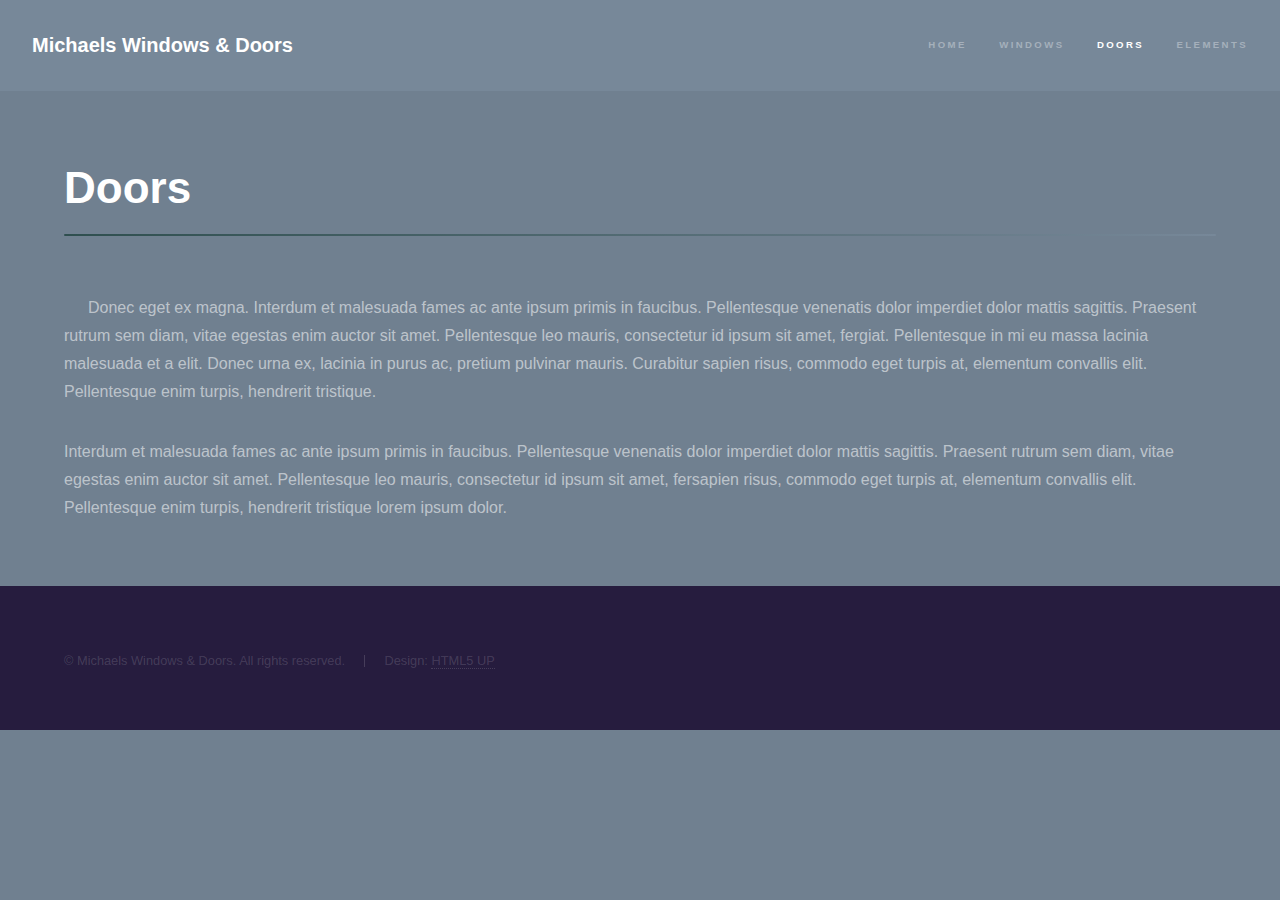
==== doors.html @ ad6f614f "Add files via upload" ====
<!DOCTYPE HTML>
<!--
	Hyperspace by HTML5 UP
	html5up.net | @ajlkn
	Free for personal and commercial use under the CCA 3.0 license (html5up.net/license)
-->
<html>
	<head>
		<title>Michaels Windows &amp; Doors - Doors</title>
		<meta charset="utf-8" />
		<meta name="viewport" content="width=device-width, initial-scale=1, user-scalable=no" />
		<link rel="stylesheet" href="assets/css/main.css" />
		<noscript><link rel="stylesheet" href="assets/css/noscript.css" /></noscript>
	</head>
	<body class="is-preload">

		<!-- Header -->
			<header id="header">
				<a href="index.html" class="title">Michaels Windows &amp; Doors</a>
				<nav>
					<ul>
						<li><a href="index.html">Home</a></li>
						<li><a href="windows.html">Windows</a></li>
						<li><a href="doors.html" class="active">Doors</a></li>
						<li><a href="elements.html">Elements</a></li>
					</ul>
				</nav>
			</header>

		<!-- Wrapper -->
			<div id="wrapper">

				<!-- Main -->
					<section id="main" class="wrapper">
						<div class="inner">
							<h1 class="major">Doors</h1>
							<span class="image left"><img src="images/Door.jpg" alt="" /></span>
							<p>Donec eget ex magna. Interdum et malesuada fames ac ante ipsum primis in faucibus. Pellentesque venenatis dolor imperdiet dolor mattis sagittis. Praesent rutrum sem diam, vitae egestas enim auctor sit amet. Pellentesque leo mauris, consectetur id ipsum sit amet, fergiat. Pellentesque in mi eu massa lacinia malesuada et a elit. Donec urna ex, lacinia in purus ac, pretium pulvinar mauris. Curabitur sapien risus, commodo eget turpis at, elementum convallis elit. Pellentesque enim turpis, hendrerit tristique.</p>
							<p>Interdum et malesuada fames ac ante ipsum primis in faucibus. Pellentesque venenatis dolor imperdiet dolor mattis sagittis. Praesent rutrum sem diam, vitae egestas enim auctor sit amet. Pellentesque leo mauris, consectetur id ipsum sit amet, fersapien risus, commodo eget turpis at, elementum convallis elit. Pellentesque enim turpis, hendrerit tristique lorem ipsum dolor.</p>
						</div>
					</section>

			</div>

		<!-- Footer -->
			<footer id="footer" class="wrapper alt">
				<div class="inner">
					<ul class="menu">
						<li>&copy; Michaels Windows &amp; Doors. All rights reserved.</li><li>Design: <a href="http://html5up.net">HTML5 UP</a></li>
					</ul>
				</div>
			</footer>

		<!-- Scripts -->
			<script src="assets/js/jquery.min.js"></script>
			<script src="assets/js/jquery.scrollex.min.js"></script>
			<script src="assets/js/jquery.scrolly.min.js"></script>
			<script src="assets/js/browser.min.js"></script>
			<script src="assets/js/breakpoints.min.js"></script>
			<script src="assets/js/util.js"></script>
			<script src="assets/js/main.js"></script>

	</body>
</html>
---- assets/css/main.css ----
@import url(fontawesome-all.min.css);

/*
	Hyperspace by HTML5 UP
	html5up.net | @ajlkn
	Free for personal and commercial use under the CCA 3.0 license (html5up.net/license)
*/

html, body, div, span, applet, object,
iframe, h1, h2, h3, h4, h5, h6, p, blockquote,
pre, a, abbr, acronym, address, big, cite,
code, del, dfn, em, img, ins, kbd, q, s, samp,
small, strike, strong, sub, sup, tt, var, b,
u, i, center, dl, dt, dd, ol, ul, li, fieldset,
form, label, legend, table, caption, tbody,
tfoot, thead, tr, th, td, article, aside,
canvas, details, embed, figure, figcaption,
footer, header, hgroup, menu, nav, output, ruby,
section, summary, time, mark, audio, video {
	margin: 0;
	padding: 0;
	border: 0;
	font-size: 100%;
	font: inherit;
	vertical-align: baseline;}

article, aside, details, figcaption, figure,
footer, header, hgroup, menu, nav, section {
	display: block;}

body {
	line-height: 1;
}

ol, ul {
	list-style: none;
}

blockquote, q {
	quotes: none;
}

	blockquote:before, blockquote:after, q:before, q:after {
		content: '';
		content: none;
	}

table {
	border-collapse: collapse;
	border-spacing: 0;
}

body {
	-webkit-text-size-adjust: none;
}

mark {
	background-color: transparent;
	color: inherit;
}

input::-moz-focus-inner {
	border: 0;
	padding: 0;
}

input, select, textarea {
	-moz-appearance: none;
	-webkit-appearance: none;
	-ms-appearance: none;
	appearance: none;
}

/* Basic */

	@-ms-viewport {
		width: device-width;
	}

	body {
		-ms-overflow-style: scrollbar;
	}

	@media screen and (max-width: 480px) {

		html, body {
			min-width: 320px;
		}

	}

	html {
		box-sizing: border-box;
	}

	*, *:before, *:after {
		box-sizing: inherit;
	}

	body {
		/*background: #312450;*/
		background: slategray;
	}

		body.is-preload *, body.is-preload *:before, body.is-preload *:after {
			-moz-animation: none !important;
			-webkit-animation: none !important;
			-ms-animation: none !important;
			animation: none !important;
			-moz-transition: none !important;
			-webkit-transition: none !important;
			-ms-transition: none !important;
			transition: none !important;
		}

/* Type */

	body, input, select, textarea {
		color: rgba(255, 255, 255, 0.55);
		font-family: Arial, Helvetica, sans-serif;
		font-size: 16.5pt;
		font-weight: normal;
		line-height: 1.75;
	}

		@media screen and (max-width: 1680px) {

			body, input, select, textarea {
				font-size: 13pt;
			}

		}

		@media screen and (max-width: 1280px) {

			body, input, select, textarea {
				font-size: 12pt;
			}

		}

		@media screen and (max-width: 360px) {

			body, input, select, textarea {
				font-size: 11pt;
			}

		}

	a {
		-moz-transition: color 0.2s ease, border-bottom-color 0.2s ease;
		-webkit-transition: color 0.2s ease, border-bottom-color 0.2s ease;
		-ms-transition: color 0.2s ease, border-bottom-color 0.2s ease;
		transition: color 0.2s ease, border-bottom-color 0.2s ease;
		border-bottom: dotted 1px rgba(255, 255, 255, 0.35);
		color: inherit;
		text-decoration: none;
	}

		a:hover {
			border-bottom-color: transparent;
			color: #ffffff;
		}

	strong, b {
		color: #ffffff;
		font-weight: bold;
	}

	em, i {
		font-style: italic;
	}

	p {
		margin: 0 0 2em 0;
	}

	h1, h2, h3, h4, h5, h6 {
		color: #ffffff;
		font-weight: bold;
		line-height: 1.5;
		margin: 0 0 0.5em 0;
	}

		h1 a, h2 a, h3 a, h4 a, h5 a, h6 a {
			color: inherit;
			text-decoration: none;
		}

	h1 {
		font-size: 2.75em;
	}

		h1.major {
			margin: 0 0 1.3em 0;
			position: relative;
			padding-bottom: 0.35em;
		}

			h1.major:after {
				background-image: -moz-linear-gradient(to right, darkslategray, lightslategrey);
				background-image: -webkit-linear-gradient(to right, darkslategray, lightslategrey);
				background-image: -ms-linear-gradient(to right, darkslategray, lightslategrey);
				background-image: linear-gradient(to right, darkslategray, lightslategrey);
				-moz-transition: max-width 0.2s ease;
				-webkit-transition: max-width 0.2s ease;
				-ms-transition: max-width 0.2s ease;
				transition: max-width 0.2s ease;
				border-radius: 0.2em;
				bottom: 0;
				content: '';
				height: 0.05em;
				position: absolute;
				right: 0;
				width: 100%;
			}

	h2 {
		font-size: 1.75em;
	}

	h3 {
		font-size: 1.1em;
	}

	h4 {
		font-size: 1em;
	}

	h5 {
		font-size: 0.8em;
	}

	h6 {
		font-size: 0.6em;
	}

	@media screen and (max-width: 736px) {

		h1 {
			font-size: 2em;
		}

		h2 {
			font-size: 1.25em;
		}

		h3 {
			font-size: 1em;
		}

		h4 {
			font-size: 0.8em;
		}

		h5 {
			font-size: 0.6em;
		}

		h6 {
			font-size: 0.6em;
		}

	}

	sub {
		font-size: 0.8em;
		position: relative;
		top: 0.5em;
	}

	sup {
		font-size: 0.8em;
		position: relative;
		top: -0.5em;
	}

	blockquote {
		border-left: solid 4px rgba(255, 255, 255, 0.15);
		font-style: italic;
		margin: 0 0 2em 0;
		padding: 0.5em 0 0.5em 2em;
	}

	code {
		background: rgba(255, 255, 255, 0.05);
		border-radius: 0.25em;
		border: solid 1px rgba(255, 255, 255, 0.15);
		font-family: "Courier New", monospace;
		font-size: 0.9em;
		margin: 0 0.25em;
		padding: 0.25em 0.65em;
	}

	pre {
		-webkit-overflow-scrolling: touch;
		font-family: "Courier New", monospace;
		font-size: 0.9em;
		margin: 0 0 2em 0;
	}

		pre code {
			display: block;
			line-height: 1.75em;
			padding: 1em 1.5em;
			overflow-x: auto;
		}

	hr {
		border: 0;
		border-bottom: solid 1px rgba(255, 255, 255, 0.15);
		margin: 2em 0;
	}

		hr.major {
			margin: 3em 0;
		}

	.align-left {
		text-align: left;
	}

	.align-center {
		text-align: center;
	}

	.align-right {
		text-align: right;
	}

/* Row */

	.row {
		display: flex;
		flex-wrap: wrap;
		box-sizing: border-box;
		align-items: stretch;
	}

		.row > * {
			box-sizing: border-box;
		}

		.row.gtr-uniform > * > :last-child {
			margin-bottom: 0;
		}

		.row.aln-left {
			justify-content: flex-start;
		}

		.row.aln-center {
			justify-content: center;
		}

		.row.aln-right {
			justify-content: flex-end;
		}

		.row.aln-top {
			align-items: flex-start;
		}

		.row.aln-middle {
			align-items: center;
		}

		.row.aln-bottom {
			align-items: flex-end;
		}

		.row > .imp {
			order: -1;
		}

		.row > .col-1 {
			width: 8.33333%;
		}

		.row > .off-1 {
			margin-left: 8.33333%;
		}

		.row > .col-2 {
			width: 16.66667%;
		}

		.row > .off-2 {
			margin-left: 16.66667%;
		}

		.row > .col-3 {
			width: 25%;
		}

		.row > .off-3 {
			margin-left: 25%;
		}

		.row > .col-4 {
			width: 33.33333%;
		}

		.row > .off-4 {
			margin-left: 33.33333%;
		}

		.row > .col-5 {
			width: 41.66667%;
		}

		.row > .off-5 {
			margin-left: 41.66667%;
		}

		.row > .col-6 {
			width: 50%;
		}

		.row > .off-6 {
			margin-left: 50%;
		}

		.row > .col-7 {
			width: 58.33333%;
		}

		.row > .off-7 {
			margin-left: 58.33333%;
		}

		.row > .col-8 {
			width: 66.66667%;
		}

		.row > .off-8 {
			margin-left: 66.66667%;
		}

		.row > .col-9 {
			width: 75%;
		}

		.row > .off-9 {
			margin-left: 75%;
		}

		.row > .col-10 {
			width: 83.33333%;
		}

		.row > .off-10 {
			margin-left: 83.33333%;
		}

		.row > .col-11 {
			width: 91.66667%;
		}

		.row > .off-11 {
			margin-left: 91.66667%;
		}

		.row > .col-12 {
			width: 100%;
		}

		.row > .off-12 {
			margin-left: 100%;
		}

		.row.gtr-0 {
			margin-top: 0;
			margin-left: 0em;
		}

			.row.gtr-0 > * {
				padding: 0 0 0 0em;
			}

			.row.gtr-0.gtr-uniform {
				margin-top: 0em;
			}

				.row.gtr-0.gtr-uniform > * {
					padding-top: 0em;
				}

		.row.gtr-25 {
			margin-top: 0;
			margin-left: -0.375em;
		}

			.row.gtr-25 > * {
				padding: 0 0 0 0.375em;
			}

			.row.gtr-25.gtr-uniform {
				margin-top: -0.375em;
			}

				.row.gtr-25.gtr-uniform > * {
					padding-top: 0.375em;
				}

		.row.gtr-50 {
			margin-top: 0;
			margin-left: -0.75em;
		}

			.row.gtr-50 > * {
				padding: 0 0 0 0.75em;
			}

			.row.gtr-50.gtr-uniform {
				margin-top: -0.75em;
			}

				.row.gtr-50.gtr-uniform > * {
					padding-top: 0.75em;
				}

		.row {
			margin-top: 0;
			margin-left: -1.5em;
		}

			.row > * {
				padding: 0 0 0 1.5em;
			}

			.row.gtr-uniform {
				margin-top: -1.5em;
			}

				.row.gtr-uniform > * {
					padding-top: 1.5em;
				}

		.row.gtr-150 {
			margin-top: 0;
			margin-left: -2.25em;
		}

			.row.gtr-150 > * {
				padding: 0 0 0 2.25em;
			}

			.row.gtr-150.gtr-uniform {
				margin-top: -2.25em;
			}

				.row.gtr-150.gtr-uniform > * {
					padding-top: 2.25em;
				}

		.row.gtr-200 {
			margin-top: 0;
			margin-left: -3em;
		}

			.row.gtr-200 > * {
				padding: 0 0 0 3em;
			}

			.row.gtr-200.gtr-uniform {
				margin-top: -3em;
			}

				.row.gtr-200.gtr-uniform > * {
					padding-top: 3em;
				}

		@media screen and (max-width: 1680px) {

			.row {
				display: flex;
				flex-wrap: wrap;
				box-sizing: border-box;
				align-items: stretch;
			}

				.row > * {
					box-sizing: border-box;
				}

				.row.gtr-uniform > * > :last-child {
					margin-bottom: 0;
				}

				.row.aln-left {
					justify-content: flex-start;
				}

				.row.aln-center {
					justify-content: center;
				}

				.row.aln-right {
					justify-content: flex-end;
				}

				.row.aln-top {
					align-items: flex-start;
				}

				.row.aln-middle {
					align-items: center;
				}

				.row.aln-bottom {
					align-items: flex-end;
				}

				.row > .imp-xlarge {
					order: -1;
				}

				.row > .col-1-xlarge {
					width: 8.33333%;
				}

				.row > .off-1-xlarge {
					margin-left: 8.33333%;
				}

				.row > .col-2-xlarge {
					width: 16.66667%;
				}

				.row > .off-2-xlarge {
					margin-left: 16.66667%;
				}

				.row > .col-3-xlarge {
					width: 25%;
				}

				.row > .off-3-xlarge {
					margin-left: 25%;
				}

				.row > .col-4-xlarge {
					width: 33.33333%;
				}

				.row > .off-4-xlarge {
					margin-left: 33.33333%;
				}

				.row > .col-5-xlarge {
					width: 41.66667%;
				}

				.row > .off-5-xlarge {
					margin-left: 41.66667%;
				}

				.row > .col-6-xlarge {
					width: 50%;
				}

				.row > .off-6-xlarge {
					margin-left: 50%;
				}

				.row > .col-7-xlarge {
					width: 58.33333%;
				}

				.row > .off-7-xlarge {
					margin-left: 58.33333%;
				}

				.row > .col-8-xlarge {
					width: 66.66667%;
				}

				.row > .off-8-xlarge {
					margin-left: 66.66667%;
				}

				.row > .col-9-xlarge {
					width: 75%;
				}

				.row > .off-9-xlarge {
					margin-left: 75%;
				}

				.row > .col-10-xlarge {
					width: 83.33333%;
				}

				.row > .off-10-xlarge {
					margin-left: 83.33333%;
				}

				.row > .col-11-xlarge {
					width: 91.66667%;
				}

				.row > .off-11-xlarge {
					margin-left: 91.66667%;
				}

				.row > .col-12-xlarge {
					width: 100%;
				}

				.row > .off-12-xlarge {
					margin-left: 100%;
				}

				.row.gtr-0 {
					margin-top: 0;
					margin-left: 0em;
				}

					.row.gtr-0 > * {
						padding: 0 0 0 0em;
					}

					.row.gtr-0.gtr-uniform {
						margin-top: 0em;
					}

						.row.gtr-0.gtr-uniform > * {
							padding-top: 0em;
						}

				.row.gtr-25 {
					margin-top: 0;
					margin-left: -0.375em;
				}

					.row.gtr-25 > * {
						padding: 0 0 0 0.375em;
					}

					.row.gtr-25.gtr-uniform {
						margin-top: -0.375em;
					}

						.row.gtr-25.gtr-uniform > * {
							padding-top: 0.375em;
						}

				.row.gtr-50 {
					margin-top: 0;
					margin-left: -0.75em;
				}

					.row.gtr-50 > * {
						padding: 0 0 0 0.75em;
					}

					.row.gtr-50.gtr-uniform {
						margin-top: -0.75em;
					}

						.row.gtr-50.gtr-uniform > * {
							padding-top: 0.75em;
						}

				.row {
					margin-top: 0;
					margin-left: -1.5em;
				}

					.row > * {
						padding: 0 0 0 1.5em;
					}

					.row.gtr-uniform {
						margin-top: -1.5em;
					}

						.row.gtr-uniform > * {
							padding-top: 1.5em;
						}

				.row.gtr-150 {
					margin-top: 0;
					margin-left: -2.25em;
				}

					.row.gtr-150 > * {
						padding: 0 0 0 2.25em;
					}

					.row.gtr-150.gtr-uniform {
						margin-top: -2.25em;
					}

						.row.gtr-150.gtr-uniform > * {
							padding-top: 2.25em;
						}

				.row.gtr-200 {
					margin-top: 0;
					margin-left: -3em;
				}

					.row.gtr-200 > * {
						padding: 0 0 0 3em;
					}

					.row.gtr-200.gtr-uniform {
						margin-top: -3em;
					}

						.row.gtr-200.gtr-uniform > * {
							padding-top: 3em;
						}

		}

		@media screen and (max-width: 1280px) {

			.row {
				display: flex;
				flex-wrap: wrap;
				box-sizing: border-box;
				align-items: stretch;
			}

				.row > * {
					box-sizing: border-box;
				}

				.row.gtr-uniform > * > :last-child {
					margin-bottom: 0;
				}

				.row.aln-left {
					justify-content: flex-start;
				}

				.row.aln-center {
					justify-content: center;
				}

				.row.aln-right {
					justify-content: flex-end;
				}

				.row.aln-top {
					align-items: flex-start;
				}

				.row.aln-middle {
					align-items: center;
				}

				.row.aln-bottom {
					align-items: flex-end;
				}

				.row > .imp-large {
					order: -1;
				}

				.row > .col-1-large {
					width: 8.33333%;
				}

				.row > .off-1-large {
					margin-left: 8.33333%;
				}

				.row > .col-2-large {
					width: 16.66667%;
				}

				.row > .off-2-large {
					margin-left: 16.66667%;
				}

				.row > .col-3-large {
					width: 25%;
				}

				.row > .off-3-large {
					margin-left: 25%;
				}

				.row > .col-4-large {
					width: 33.33333%;
				}

				.row > .off-4-large {
					margin-left: 33.33333%;
				}

				.row > .col-5-large {
					width: 41.66667%;
				}

				.row > .off-5-large {
					margin-left: 41.66667%;
				}

				.row > .col-6-large {
					width: 50%;
				}

				.row > .off-6-large {
					margin-left: 50%;
				}

				.row > .col-7-large {
					width: 58.33333%;
				}

				.row > .off-7-large {
					margin-left: 58.33333%;
				}

				.row > .col-8-large {
					width: 66.66667%;
				}

				.row > .off-8-large {
					margin-left: 66.66667%;
				}

				.row > .col-9-large {
					width: 75%;
				}

				.row > .off-9-large {
					margin-left: 75%;
				}

				.row > .col-10-large {
					width: 83.33333%;
				}

				.row > .off-10-large {
					margin-left: 83.33333%;
				}

				.row > .col-11-large {
					width: 91.66667%;
				}

				.row > .off-11-large {
					margin-left: 91.66667%;
				}

				.row > .col-12-large {
					width: 100%;
				}

				.row > .off-12-large {
					margin-left: 100%;
				}

				.row.gtr-0 {
					margin-top: 0;
					margin-left: 0em;
				}

					.row.gtr-0 > * {
						padding: 0 0 0 0em;
					}

					.row.gtr-0.gtr-uniform {
						margin-top: 0em;
					}

						.row.gtr-0.gtr-uniform > * {
							padding-top: 0em;
						}

				.row.gtr-25 {
					margin-top: 0;
					margin-left: -0.375em;
				}

					.row.gtr-25 > * {
						padding: 0 0 0 0.375em;
					}

					.row.gtr-25.gtr-uniform {
						margin-top: -0.375em;
					}

						.row.gtr-25.gtr-uniform > * {
							padding-top: 0.375em;
						}

				.row.gtr-50 {
					margin-top: 0;
					margin-left: -0.75em;
				}

					.row.gtr-50 > * {
						padding: 0 0 0 0.75em;
					}

					.row.gtr-50.gtr-uniform {
						margin-top: -0.75em;
					}

						.row.gtr-50.gtr-uniform > * {
							padding-top: 0.75em;
						}

				.row {
					margin-top: 0;
					margin-left: -1.5em;
				}

					.row > * {
						padding: 0 0 0 1.5em;
					}

					.row.gtr-uniform {
						margin-top: -1.5em;
					}

						.row.gtr-uniform > * {
							padding-top: 1.5em;
						}

				.row.gtr-150 {
					margin-top: 0;
					margin-left: -2.25em;
				}

					.row.gtr-150 > * {
						padding: 0 0 0 2.25em;
					}

					.row.gtr-150.gtr-uniform {
						margin-top: -2.25em;
					}

						.row.gtr-150.gtr-uniform > * {
							padding-top: 2.25em;
						}

				.row.gtr-200 {
					margin-top: 0;
					margin-left: -3em;
				}

					.row.gtr-200 > * {
						padding: 0 0 0 3em;
					}

					.row.gtr-200.gtr-uniform {
						margin-top: -3em;
					}

						.row.gtr-200.gtr-uniform > * {
							padding-top: 3em;
						}

		}

		@media screen and (max-width: 980px) {

			.row {
				display: flex;
				flex-wrap: wrap;
				box-sizing: border-box;
				align-items: stretch;
			}

				.row > * {
					box-sizing: border-box;
				}

				.row.gtr-uniform > * > :last-child {
					margin-bottom: 0;
				}

				.row.aln-left {
					justify-content: flex-start;
				}

				.row.aln-center {
					justify-content: center;
				}

				.row.aln-right {
					justify-content: flex-end;
				}

				.row.aln-top {
					align-items: flex-start;
				}

				.row.aln-middle {
					align-items: center;
				}

				.row.aln-bottom {
					align-items: flex-end;
				}

				.row > .imp-medium {
					order: -1;
				}

				.row > .col-1-medium {
					width: 8.33333%;
				}

				.row > .off-1-medium {
					margin-left: 8.33333%;
				}

				.row > .col-2-medium {
					width: 16.66667%;
				}

				.row > .off-2-medium {
					margin-left: 16.66667%;
				}

				.row > .col-3-medium {
					width: 25%;
				}

				.row > .off-3-medium {
					margin-left: 25%;
				}

				.row > .col-4-medium {
					width: 33.33333%;
				}

				.row > .off-4-medium {
					margin-left: 33.33333%;
				}

				.row > .col-5-medium {
					width: 41.66667%;
				}

				.row > .off-5-medium {
					margin-left: 41.66667%;
				}

				.row > .col-6-medium {
					width: 50%;
				}

				.row > .off-6-medium {
					margin-left: 50%;
				}

				.row > .col-7-medium {
					width: 58.33333%;
				}

				.row > .off-7-medium {
					margin-left: 58.33333%;
				}

				.row > .col-8-medium {
					width: 66.66667%;
				}

				.row > .off-8-medium {
					margin-left: 66.66667%;
				}

				.row > .col-9-medium {
					width: 75%;
				}

				.row > .off-9-medium {
					margin-left: 75%;
				}

				.row > .col-10-medium {
					width: 83.33333%;
				}

				.row > .off-10-medium {
					margin-left: 83.33333%;
				}

				.row > .col-11-medium {
					width: 91.66667%;
				}

				.row > .off-11-medium {
					margin-left: 91.66667%;
				}

				.row > .col-12-medium {
					width: 100%;
				}

				.row > .off-12-medium {
					margin-left: 100%;
				}

				.row.gtr-0 {
					margin-top: 0;
					margin-left: 0em;
				}

					.row.gtr-0 > * {
						padding: 0 0 0 0em;
					}

					.row.gtr-0.gtr-uniform {
						margin-top: 0em;
					}

						.row.gtr-0.gtr-uniform > * {
							padding-top: 0em;
						}

				.row.gtr-25 {
					margin-top: 0;
					margin-left: -0.375em;
				}

					.row.gtr-25 > * {
						padding: 0 0 0 0.375em;
					}

					.row.gtr-25.gtr-uniform {
						margin-top: -0.375em;
					}

						.row.gtr-25.gtr-uniform > * {
							padding-top: 0.375em;
						}

				.row.gtr-50 {
					margin-top: 0;
					margin-left: -0.75em;
				}

					.row.gtr-50 > * {
						padding: 0 0 0 0.75em;
					}

					.row.gtr-50.gtr-uniform {
						margin-top: -0.75em;
					}

						.row.gtr-50.gtr-uniform > * {
							padding-top: 0.75em;
						}

				.row {
					margin-top: 0;
					margin-left: -1.5em;
				}

					.row > * {
						padding: 0 0 0 1.5em;
					}

					.row.gtr-uniform {
						margin-top: -1.5em;
					}

						.row.gtr-uniform > * {
							padding-top: 1.5em;
						}

				.row.gtr-150 {
					margin-top: 0;
					margin-left: -2.25em;
				}

					.row.gtr-150 > * {
						padding: 0 0 0 2.25em;
					}

					.row.gtr-150.gtr-uniform {
						margin-top: -2.25em;
					}

						.row.gtr-150.gtr-uniform > * {
							padding-top: 2.25em;
						}

				.row.gtr-200 {
					margin-top: 0;
					margin-left: -3em;
				}

					.row.gtr-200 > * {
						padding: 0 0 0 3em;
					}

					.row.gtr-200.gtr-uniform {
						margin-top: -3em;
					}

						.row.gtr-200.gtr-uniform > * {
							padding-top: 3em;
						}

		}

		@media screen and (max-width: 736px) {

			.row {
				display: flex;
				flex-wrap: wrap;
				box-sizing: border-box;
				align-items: stretch;
			}

				.row > * {
					box-sizing: border-box;
				}

				.row.gtr-uniform > * > :last-child {
					margin-bottom: 0;
				}

				.row.aln-left {
					justify-content: flex-start;
				}

				.row.aln-center {
					justify-content: center;
				}

				.row.aln-right {
					justify-content: flex-end;
				}

				.row.aln-top {
					align-items: flex-start;
				}

				.row.aln-middle {
					align-items: center;
				}

				.row.aln-bottom {
					align-items: flex-end;
				}

				.row > .imp-small {
					order: -1;
				}

				.row > .col-1-small {
					width: 8.33333%;
				}

				.row > .off-1-small {
					margin-left: 8.33333%;
				}

				.row > .col-2-small {
					width: 16.66667%;
				}

				.row > .off-2-small {
					margin-left: 16.66667%;
				}

				.row > .col-3-small {
					width: 25%;
				}

				.row > .off-3-small {
					margin-left: 25%;
				}

				.row > .col-4-small {
					width: 33.33333%;
				}

				.row > .off-4-small {
					margin-left: 33.33333%;
				}

				.row > .col-5-small {
					width: 41.66667%;
				}

				.row > .off-5-small {
					margin-left: 41.66667%;
				}

				.row > .col-6-small {
					width: 50%;
				}

				.row > .off-6-small {
					margin-left: 50%;
				}

				.row > .col-7-small {
					width: 58.33333%;
				}

				.row > .off-7-small {
					margin-left: 58.33333%;
				}

				.row > .col-8-small {
					width: 66.66667%;
				}

				.row > .off-8-small {
					margin-left: 66.66667%;
				}

				.row > .col-9-small {
					width: 75%;
				}

				.row > .off-9-small {
					margin-left: 75%;
				}

				.row > .col-10-small {
					width: 83.33333%;
				}

				.row > .off-10-small {
					margin-left: 83.33333%;
				}

				.row > .col-11-small {
					width: 91.66667%;
				}

				.row > .off-11-small {
					margin-left: 91.66667%;
				}

				.row > .col-12-small {
					width: 100%;
				}

				.row > .off-12-small {
					margin-left: 100%;
				}

				.row.gtr-0 {
					margin-top: 0;
					margin-left: 0em;
				}

					.row.gtr-0 > * {
						padding: 0 0 0 0em;
					}

					.row.gtr-0.gtr-uniform {
						margin-top: 0em;
					}

						.row.gtr-0.gtr-uniform > * {
							padding-top: 0em;
						}

				.row.gtr-25 {
					margin-top: 0;
					margin-left: -0.375em;
				}

					.row.gtr-25 > * {
						padding: 0 0 0 0.375em;
					}

					.row.gtr-25.gtr-uniform {
						margin-top: -0.375em;
					}

						.row.gtr-25.gtr-uniform > * {
							padding-top: 0.375em;
						}

				.row.gtr-50 {
					margin-top: 0;
					margin-left: -0.75em;
				}

					.row.gtr-50 > * {
						padding: 0 0 0 0.75em;
					}

					.row.gtr-50.gtr-uniform {
						margin-top: -0.75em;
					}

						.row.gtr-50.gtr-uniform > * {
							padding-top: 0.75em;
						}

				.row {
					margin-top: 0;
					margin-left: -1.5em;
				}

					.row > * {
						padding: 0 0 0 1.5em;
					}

					.row.gtr-uniform {
						margin-top: -1.5em;
					}

						.row.gtr-uniform > * {
							padding-top: 1.5em;
						}

				.row.gtr-150 {
					margin-top: 0;
					margin-left: -2.25em;
				}

					.row.gtr-150 > * {
						padding: 0 0 0 2.25em;
					}

					.row.gtr-150.gtr-uniform {
						margin-top: -2.25em;
					}

						.row.gtr-150.gtr-uniform > * {
							padding-top: 2.25em;
						}

				.row.gtr-200 {
					margin-top: 0;
					margin-left: -3em;
				}

					.row.gtr-200 > * {
						padding: 0 0 0 3em;
					}

					.row.gtr-200.gtr-uniform {
						margin-top: -3em;
					}

						.row.gtr-200.gtr-uniform > * {
							padding-top: 3em;
						}

		}

		@media screen and (max-width: 480px) {

			.row {
				display: flex;
				flex-wrap: wrap;
				box-sizing: border-box;
				align-items: stretch;
			}

				.row > * {
					box-sizing: border-box;
				}

				.row.gtr-uniform > * > :last-child {
					margin-bottom: 0;
				}

				.row.aln-left {
					justify-content: flex-start;
				}

				.row.aln-center {
					justify-content: center;
				}

				.row.aln-right {
					justify-content: flex-end;
				}

				.row.aln-top {
					align-items: flex-start;
				}

				.row.aln-middle {
					align-items: center;
				}

				.row.aln-bottom {
					align-items: flex-end;
				}

				.row > .imp-xsmall {
					order: -1;
				}

				.row > .col-1-xsmall {
					width: 8.33333%;
				}

				.row > .off-1-xsmall {
					margin-left: 8.33333%;
				}

				.row > .col-2-xsmall {
					width: 16.66667%;
				}

				.row > .off-2-xsmall {
					margin-left: 16.66667%;
				}

				.row > .col-3-xsmall {
					width: 25%;
				}

				.row > .off-3-xsmall {
					margin-left: 25%;
				}

				.row > .col-4-xsmall {
					width: 33.33333%;
				}

				.row > .off-4-xsmall {
					margin-left: 33.33333%;
				}

				.row > .col-5-xsmall {
					width: 41.66667%;
				}

				.row > .off-5-xsmall {
					margin-left: 41.66667%;
				}

				.row > .col-6-xsmall {
					width: 50%;
				}

				.row > .off-6-xsmall {
					margin-left: 50%;
				}

				.row > .col-7-xsmall {
					width: 58.33333%;
				}

				.row > .off-7-xsmall {
					margin-left: 58.33333%;
				}

				.row > .col-8-xsmall {
					width: 66.66667%;
				}

				.row > .off-8-xsmall {
					margin-left: 66.66667%;
				}

				.row > .col-9-xsmall {
					width: 75%;
				}

				.row > .off-9-xsmall {
					margin-left: 75%;
				}

				.row > .col-10-xsmall {
					width: 83.33333%;
				}

				.row > .off-10-xsmall {
					margin-left: 83.33333%;
				}

				.row > .col-11-xsmall {
					width: 91.66667%;
				}

				.row > .off-11-xsmall {
					margin-left: 91.66667%;
				}

				.row > .col-12-xsmall {
					width: 100%;
				}

				.row > .off-12-xsmall {
					margin-left: 100%;
				}

				.row.gtr-0 {
					margin-top: 0;
					margin-left: 0em;
				}

					.row.gtr-0 > * {
						padding: 0 0 0 0em;
					}

					.row.gtr-0.gtr-uniform {
						margin-top: 0em;
					}

						.row.gtr-0.gtr-uniform > * {
							padding-top: 0em;
						}

				.row.gtr-25 {
					margin-top: 0;
					margin-left: -0.375em;
				}

					.row.gtr-25 > * {
						padding: 0 0 0 0.375em;
					}

					.row.gtr-25.gtr-uniform {
						margin-top: -0.375em;
					}

						.row.gtr-25.gtr-uniform > * {
							padding-top: 0.375em;
						}

				.row.gtr-50 {
					margin-top: 0;
					margin-left: -0.75em;
				}

					.row.gtr-50 > * {
						padding: 0 0 0 0.75em;
					}

					.row.gtr-50.gtr-uniform {
						margin-top: -0.75em;
					}

						.row.gtr-50.gtr-uniform > * {
							padding-top: 0.75em;
						}

				.row {
					margin-top: 0;
					margin-left: -1.5em;
				}

					.row > * {
						padding: 0 0 0 1.5em;
					}

					.row.gtr-uniform {
						margin-top: -1.5em;
					}

						.row.gtr-uniform > * {
							padding-top: 1.5em;
						}

				.row.gtr-150 {
					margin-top: 0;
					margin-left: -2.25em;
				}

					.row.gtr-150 > * {
						padding: 0 0 0 2.25em;
					}

					.row.gtr-150.gtr-uniform {
						margin-top: -2.25em;
					}

						.row.gtr-150.gtr-uniform > * {
							padding-top: 2.25em;
						}

				.row.gtr-200 {
					margin-top: 0;
					margin-left: -3em;
				}

					.row.gtr-200 > * {
						padding: 0 0 0 3em;
					}

					.row.gtr-200.gtr-uniform {
						margin-top: -3em;
					}

						.row.gtr-200.gtr-uniform > * {
							padding-top: 3em;
						}

		}

/* Box */

	.box {
		border-radius: 0.25em;
		border: solid 1px rgba(255, 255, 255, 0.15);
		margin-bottom: 2em;
		padding: 1.5em;
	}

		.box > :last-child,
		.box > :last-child > :last-child,
		.box > :last-child > :last-child > :last-child {
			margin-bottom: 0;
		}

		.box.alt {
			border: 0;
			border-radius: 0;
			padding: 0;
		}

/* Button */

	input[type="submit"],
	input[type="reset"],
	input[type="button"],
	button,
	.button {
		-moz-appearance: none;
		-webkit-appearance: none;
		-ms-appearance: none;
		appearance: none;
		-moz-transition: border-color 0.2s ease;
		-webkit-transition: border-color 0.2s ease;
		-ms-transition: border-color 0.2s ease;
		transition: border-color 0.2s ease;
		background-color: transparent;
		border: solid 1px !important;
		border-color: rgba(255, 255, 255, 0.15) !important;
		border-radius: 3em;
		color: #ffffff !important;
		cursor: pointer;
		display: inline-block;
		font-size: 0.6em;
		font-weight: bold;
		height: calc(4.75em + 2px);
		letter-spacing: 0.25em;
		line-height: 4.75em;
		outline: 0;
		padding: 0 3.75em;
		position: relative;
		text-align: center;
		text-decoration: none;
		text-transform: uppercase;
		white-space: nowrap;
	}

		input[type="submit"]:after,
		input[type="reset"]:after,
		input[type="button"]:after,
		button:after,
		.button:after {
			-moz-transform: scale(0.25);
			-webkit-transform: scale(0.25);
			-ms-transform: scale(0.25);
			transform: scale(0.25);
			pointer-events: none;
			-moz-transition: opacity 0.2s ease, -moz-transform 0.2s ease;
			-webkit-transition: opacity 0.2s ease, -webkit-transform 0.2s ease;
			-ms-transition: opacity 0.2s ease, -ms-transform 0.2s ease;
			transition: opacity 0.2s ease, transform 0.2s ease;
			background: #ffffff;
			border-radius: 3em;
			content: '';
			height: 100%;
			left: 0;
			opacity: 0;
			position: absolute;
			top: 0;
			width: 100%;
		}

		input[type="submit"].icon:before,
		input[type="reset"].icon:before,
		input[type="button"].icon:before,
		button.icon:before,
		.button.icon:before {
			margin-right: 0.75em;
		}

		input[type="submit"].fit,
		input[type="reset"].fit,
		input[type="button"].fit,
		button.fit,
		.button.fit {
			width: 100%;
		}

		input[type="submit"].small,
		input[type="reset"].small,
		input[type="button"].small,
		button.small,
		.button.small {
			font-size: 0.4em;
		}

		input[type="submit"].large,
		input[type="reset"].large,
		input[type="button"].large,
		button.large,
		.button.large {
			font-size: 0.8em;
		}

		input[type="submit"].primary,
		input[type="reset"].primary,
		input[type="button"].primary,
		button.primary,
		.button.primary {
			background-color: #ffffff;
			color: #312450 !important;
		}

			input[type="submit"].primary:after,
			input[type="reset"].primary:after,
			input[type="button"].primary:after,
			button.primary:after,
			.button.primary:after {
				display: none;
			}

		input[type="submit"].disabled, input[type="submit"]:disabled,
		input[type="reset"].disabled,
		input[type="reset"]:disabled,
		input[type="button"].disabled,
		input[type="button"]:disabled,
		button.disabled,
		button:disabled,
		.button.disabled,
		.button:disabled {
			cursor: default;
			opacity: 0.5;
			pointer-events: none;
		}

		input[type="submit"]:hover,
		input[type="reset"]:hover,
		input[type="button"]:hover,
		button:hover,
		.button:hover {
			border-color: rgba(255, 255, 255, 0.55) !important;
		}

			input[type="submit"]:hover:after,
			input[type="reset"]:hover:after,
			input[type="button"]:hover:after,
			button:hover:after,
			.button:hover:after {
				opacity: 0.05;
				-moz-transform: scale(1);
				-webkit-transform: scale(1);
				-ms-transform: scale(1);
				transform: scale(1);
			}

			input[type="submit"]:hover:active,
			input[type="reset"]:hover:active,
			input[type="button"]:hover:active,
			button:hover:active,
			.button:hover:active {
				border-color: #ffffff !important;
			}

				input[type="submit"]:hover:active:after,
				input[type="reset"]:hover:active:after,
				input[type="button"]:hover:active:after,
				button:hover:active:after,
				.button:hover:active:after {
					opacity: 0.1;
				}

/* Features */

	.features {
		display: -moz-flex;
		display: -webkit-flex;
		display: -ms-flex;
		display: flex;
		-moz-flex-wrap: wrap;
		-webkit-flex-wrap: wrap;
		-ms-flex-wrap: wrap;
		flex-wrap: wrap;
		border-radius: 0.25em;
		border: solid 1px rgba(255, 255, 255, 0.15);
		background: rgba(255, 255, 255, 0.05);
		margin: 0 0 2em 0;
	}

		.features section {
			padding: 3.5em 3em 1em 7em ;
			width: 50%;
			border-top: solid 1px rgba(255, 255, 255, 0.15);
			position: relative;
		}

			.features section:nth-child(-n + 2) {
				border-top-width: 0;
			}

			.features section:nth-child(2n) {
				border-left: solid 1px rgba(255, 255, 255, 0.15);
			}

			.features section .icon {
				-moz-transition: opacity 0.5s ease, -moz-transform 0.5s ease;
				-webkit-transition: opacity 0.5s ease, -webkit-transform 0.5s ease;
				-ms-transition: opacity 0.5s ease, -ms-transform 0.5s ease;
				transition: opacity 0.5s ease, transform 0.5s ease;
				-moz-transition-delay: 1s;
				-webkit-transition-delay: 1s;
				-ms-transition-delay: 1s;
				transition-delay: 1s;
				-moz-transform: scale(1);
				-webkit-transform: scale(1);
				-ms-transform: scale(1);
				transform: scale(1);
				position: absolute;
				left: 3em;
				top: 3em;
				opacity: 1;
			}

			.features section:nth-child(1) .icon {
				-moz-transition-delay: 0.15s;
				-webkit-transition-delay: 0.15s;
				-ms-transition-delay: 0.15s;
				transition-delay: 0.15s;
			}

			.features section:nth-child(2) .icon {
				-moz-transition-delay: 0.3s;
				-webkit-transition-delay: 0.3s;
				-ms-transition-delay: 0.3s;
				transition-delay: 0.3s;
			}

			.features section:nth-child(3) .icon {
				-moz-transition-delay: 0.45s;
				-webkit-transition-delay: 0.45s;
				-ms-transition-delay: 0.45s;
				transition-delay: 0.45s;
			}

			.features section:nth-child(4) .icon {
				-moz-transition-delay: 0.6s;
				-webkit-transition-delay: 0.6s;
				-ms-transition-delay: 0.6s;
				transition-delay: 0.6s;
			}

			.features section:nth-child(5) .icon {
				-moz-transition-delay: 0.75s;
				-webkit-transition-delay: 0.75s;
				-ms-transition-delay: 0.75s;
				transition-delay: 0.75s;
			}

			.features section:nth-child(6) .icon {
				-moz-transition-delay: 0.9s;
				-webkit-transition-delay: 0.9s;
				-ms-transition-delay: 0.9s;
				transition-delay: 0.9s;
			}

			.features section:nth-child(7) .icon {
				-moz-transition-delay: 1.05s;
				-webkit-transition-delay: 1.05s;
				-ms-transition-delay: 1.05s;
				transition-delay: 1.05s;
			}

			.features section:nth-child(8) .icon {
				-moz-transition-delay: 1.2s;
				-webkit-transition-delay: 1.2s;
				-ms-transition-delay: 1.2s;
				transition-delay: 1.2s;
			}

			.features section:nth-child(9) .icon {
				-moz-transition-delay: 1.35s;
				-webkit-transition-delay: 1.35s;
				-ms-transition-delay: 1.35s;
				transition-delay: 1.35s;
			}

			.features section:nth-child(10) .icon {
				-moz-transition-delay: 1.5s;
				-webkit-transition-delay: 1.5s;
				-ms-transition-delay: 1.5s;
				transition-delay: 1.5s;
			}

			.features section:nth-child(11) .icon {
				-moz-transition-delay: 1.65s;
				-webkit-transition-delay: 1.65s;
				-ms-transition-delay: 1.65s;
				transition-delay: 1.65s;
			}

			.features section:nth-child(12) .icon {
				-moz-transition-delay: 1.8s;
				-webkit-transition-delay: 1.8s;
				-ms-transition-delay: 1.8s;
				transition-delay: 1.8s;
			}

			.features section:nth-child(13) .icon {
				-moz-transition-delay: 1.95s;
				-webkit-transition-delay: 1.95s;
				-ms-transition-delay: 1.95s;
				transition-delay: 1.95s;
			}

			.features section:nth-child(14) .icon {
				-moz-transition-delay: 2.1s;
				-webkit-transition-delay: 2.1s;
				-ms-transition-delay: 2.1s;
				transition-delay: 2.1s;
			}

			.features section:nth-child(15) .icon {
				-moz-transition-delay: 2.25s;
				-webkit-transition-delay: 2.25s;
				-ms-transition-delay: 2.25s;
				transition-delay: 2.25s;
			}

			.features section:nth-child(16) .icon {
				-moz-transition-delay: 2.4s;
				-webkit-transition-delay: 2.4s;
				-ms-transition-delay: 2.4s;
				transition-delay: 2.4s;
			}

			.features section:nth-child(17) .icon {
				-moz-transition-delay: 2.55s;
				-webkit-transition-delay: 2.55s;
				-ms-transition-delay: 2.55s;
				transition-delay: 2.55s;
			}

			.features section:nth-child(18) .icon {
				-moz-transition-delay: 2.7s;
				-webkit-transition-delay: 2.7s;
				-ms-transition-delay: 2.7s;
				transition-delay: 2.7s;
			}

			.features section:nth-child(19) .icon {
				-moz-transition-delay: 2.85s;
				-webkit-transition-delay: 2.85s;
				-ms-transition-delay: 2.85s;
				transition-delay: 2.85s;
			}

			.features section:nth-child(20) .icon {
				-moz-transition-delay: 3s;
				-webkit-transition-delay: 3s;
				-ms-transition-delay: 3s;
				transition-delay: 3s;
			}

		.features.inactive section .icon {
			-moz-transform: scale(0.5);
			-webkit-transform: scale(0.5);
			-ms-transform: scale(0.5);
			transform: scale(0.5);
			opacity: 0;
		}

		@media screen and (max-width: 980px) {

			.features {
				display: block;
			}

				.features section {
					border-top-width: 1px !important;
					border-left-width: 0 !important;
					width: 100%;
				}

					.features section:first-child {
						border-top-width: 0 !important;
					}

		}

		@media screen and (max-width: 736px) {

			.features section {
				padding: 2.5em 1.5em 0.1em 5.5em ;
			}

				.features section .icon {
					left: 1.5em;
					top: 2em;
				}

		}

		@media screen and (max-width: 480px) {

			.features section {
				padding: 2em 1.5em 0.1em 1.5em ;
			}

				.features section .icon {
					left: 0;
					position: relative;
					top: 0;
				}

		}

/* Form */

	form {
		margin: 0 0 2em 0;
	}

		form > :last-child {
			margin-bottom: 0;
		}

		form > .fields {
			display: -moz-flex;
			display: -webkit-flex;
			display: -ms-flex;
			display: flex;
			-moz-flex-wrap: wrap;
			-webkit-flex-wrap: wrap;
			-ms-flex-wrap: wrap;
			flex-wrap: wrap;
			width: calc(100% + 3em);
			margin: -1.5em 0 2em -1.5em;
		}

			form > .fields > .field {
				-moz-flex-grow: 0;
				-webkit-flex-grow: 0;
				-ms-flex-grow: 0;
				flex-grow: 0;
				-moz-flex-shrink: 0;
				-webkit-flex-shrink: 0;
				-ms-flex-shrink: 0;
				flex-shrink: 0;
				padding: 1.5em 0 0 1.5em;
				width: calc(100% - 1.5em);
			}

				form > .fields > .field.half {
					width: calc(50% - 0.75em);
				}

				form > .fields > .field.third {
					width: calc(100%/3 - 0.5em);
				}

				form > .fields > .field.quarter {
					width: calc(25% - 0.375em);
				}

		@media screen and (max-width: 480px) {

			form > .fields {
				width: calc(100% + 3em);
				margin: -1.5em 0 2em -1.5em;
			}

				form > .fields > .field {
					padding: 1.5em 0 0 1.5em;
					width: calc(100% - 1.5em);
				}

					form > .fields > .field.half {
						width: calc(100% - 1.5em);
					}

					form > .fields > .field.third {
						width: calc(100% - 1.5em);
					}

					form > .fields > .field.quarter {
						width: calc(100% - 1.5em);
					}

		}

	label {
		color: #ffffff;
		font-weight: bold;
		line-height: 1.5;
		margin: 0 0 0.7em 0;
		display: block;
		font-size: 1.1em;
	}

	input[type="text"],
	input[type="password"],
	input[type="email"],
	input[type="tel"],
	select,
	textarea {
		-moz-appearance: none;
		-webkit-appearance: none;
		-ms-appearance: none;
		appearance: none;
		background: rgba(255, 255, 255, 0.05);
		border-radius: 0.25em;
		border: none;
		border: solid 1px rgba(255, 255, 255, 0.15);
		color: inherit;
		display: block;
		outline: 0;
		padding: 0 1em;
		text-decoration: none;
		width: 100%;
	}

		input[type="text"]:invalid,
		input[type="password"]:invalid,
		input[type="email"]:invalid,
		input[type="tel"]:invalid,
		select:invalid,
		textarea:invalid {
			box-shadow: none;
		}

		input[type="text"]:focus,
		input[type="password"]:focus,
		input[type="email"]:focus,
		input[type="tel"]:focus,
		select:focus,
		textarea:focus {
			border-color: #ffffff;
			box-shadow: 0 0 0 1px #ffffff;
		}

	select {
		background-image: url("data:image/svg+xml;charset=utf8,%3Csvg xmlns='http://www.w3.org/2000/svg' width='40' height='40' preserveAspectRatio='none' viewBox='0 0 40 40'%3E%3Cpath d='M9.4,12.3l10.4,10.4l10.4-10.4c0.2-0.2,0.5-0.4,0.9-0.4c0.3,0,0.6,0.1,0.9,0.4l3.3,3.3c0.2,0.2,0.4,0.5,0.4,0.9 c0,0.4-0.1,0.6-0.4,0.9L20.7,31.9c-0.2,0.2-0.5,0.4-0.9,0.4c-0.3,0-0.6-0.1-0.9-0.4L4.3,17.3c-0.2-0.2-0.4-0.5-0.4-0.9 c0-0.4,0.1-0.6,0.4-0.9l3.3-3.3c0.2-0.2,0.5-0.4,0.9-0.4S9.1,12.1,9.4,12.3z' fill='rgba(255, 255, 255, 0.15)' /%3E%3C/svg%3E");
		background-size: 1.25rem;
		background-repeat: no-repeat;
		background-position: calc(100% - 1rem) center;
		height: 2.75em;
		padding-right: 2.75em;
		text-overflow: ellipsis;
	}

		select option {
			color: #ffffff;
			background: #312450;
		}

		select:focus::-ms-value {
			background-color: transparent;
		}

		select::-ms-expand {
			display: none;
		}

	input[type="text"],
	input[type="password"],
	input[type="email"],
	select {
		height: 2.75em;
	}

	textarea {
		padding: 0.75em 1em;
	}

		body.is-ie textarea {
			min-height: 10em;
		}

	input[type="checkbox"],
	input[type="radio"] {
		-moz-appearance: none;
		-webkit-appearance: none;
		-ms-appearance: none;
		appearance: none;
		display: block;
		float: left;
		margin-right: -2em;
		opacity: 0;
		width: 1em;
		z-index: -1;
	}

		input[type="checkbox"] + label,
		input[type="radio"] + label {
			text-decoration: none;
			color: rgba(255, 255, 255, 0.55);
			cursor: pointer;
			display: inline-block;
			font-size: 1em;
			font-weight: normal;
			padding-left: 2.4em;
			padding-right: 0.75em;
			position: relative;
		}

			input[type="checkbox"] + label:before,
			input[type="radio"] + label:before {
				-moz-osx-font-smoothing: grayscale;
				-webkit-font-smoothing: antialiased;
				display: inline-block;
				font-style: normal;
				font-variant: normal;
				text-rendering: auto;
				line-height: 1;
				text-transform: none !important;
				font-family: 'Font Awesome 5 Free';
				font-weight: 900;
			}

			input[type="checkbox"] + label:before,
			input[type="radio"] + label:before {
				background: rgba(255, 255, 255, 0.05);
				border-radius: 0.25em;
				border: solid 1px rgba(255, 255, 255, 0.15);
				content: '';
				display: inline-block;
				font-size: 0.8em;
				height: 2.0625em;
				left: 0;
				line-height: 2.0625em;
				position: absolute;
				text-align: center;
				top: 0;
				width: 2.0625em;
			}

		input[type="checkbox"]:checked + label:before,
		input[type="radio"]:checked + label:before {
			background: #ffffff;
			border-color: #ffffff;
			color: #b74e91;
			content: '\f00c';
		}

		input[type="checkbox"]:focus + label:before,
		input[type="radio"]:focus + label:before {
			border-color: #ffffff;
			box-shadow: 0 0 0 1px #ffffff;
		}

	input[type="checkbox"] + label:before {
		border-radius: 0.25em;
	}

	input[type="radio"] + label:before {
		border-radius: 100%;
	}

	::-webkit-input-placeholder {
		color: rgba(255, 255, 255, 0.35) !important;
		opacity: 1.0;
	}

	:-moz-placeholder {
		color: rgba(255, 255, 255, 0.35) !important;
		opacity: 1.0;
	}

	::-moz-placeholder {
		color: rgba(255, 255, 255, 0.35) !important;
		opacity: 1.0;
	}

	:-ms-input-placeholder {
		color: rgba(255, 255, 255, 0.35) !important;
		opacity: 1.0;
	}

/* Icon */

	.icon {
		text-decoration: none;
		border-bottom: none;
		position: relative;
	}

		.icon:before {
			-moz-osx-font-smoothing: grayscale;
			-webkit-font-smoothing: antialiased;
			display: inline-block;
			font-style: normal;
			font-variant: normal;
			text-rendering: auto;
			line-height: 1;
			text-transform: none !important;
			font-family: 'Font Awesome 5 Free';
			font-weight: 400;
		}

		.icon > .label {
			display: none;
		}

		.icon:before {
			line-height: inherit;
		}

		.icon.solid:before {
			font-weight: 900;
		}

		.icon.brands:before {
			font-family: 'Font Awesome 5 Brands';
		}

		.icon.major {
			width: 2.5em;
			height: 2.5em;
			display: block;
			background: #ffffff;
			border-radius: 100%;
			color: #312450;
			text-align: center;
			line-height: 2.5em;
			margin: 0 0 1.3em 0;
		}

			.icon.major:before {
				font-size: 1.25em;
			}

				.wrapper.style1 .icon.major:before {
					color: #5e42a6;
				}

				.wrapper.style1-alt .icon.major:before {
					color: #493382;
				}

				.wrapper.style2 .icon.major:before {
					color: #5052b5;
				}

				.wrapper.style2-alt .icon.major:before {
					color: #3e4094;
				}

				.wrapper.style3 .icon.major:before {
					color: #58181F;
				}

				.wrapper.style3-alt .icon.major:before {
					color: #370007;
				}

/* Image */

	.image {
		border-radius: 0.25em;
		border: 0;
		display: inline-block;
		position: relative;
	}

		.image img {
			border-radius: 0.25em;
			display: block;
		}

		.image.left, .image.right {
			max-width: 40%;
		}

			.image.left img, .image.right img {
				width: 100%;
			}

		.image.left {
			float: left;
			margin: 0 1.5em 1em 0;
			top: 0.25em;
		}

		.image.right {
			float: right;
			margin: 0 0 1em 1.5em;
			top: 0.25em;
		}

		.image.fit {
			display: block;
			margin: 0 0 2em 0;
			width: 100%;
		}

			.image.fit img {
				width: 100%;
			}

		.image.main {
			display: block;
			margin: 0 0 3em 0;
			width: 100%;
		}

			.image.main img {
				width: 100%;
			}

/* List */

	ol {
		list-style: decimal;
		margin: 0 0 2em 0;
		padding-left: 1.25em;
	}

		ol li {
			padding-left: 0.25em;
		}

	ul {
		list-style: disc;
		margin: 0 0 2em 0;
		padding-left: 1em;
	}

		ul li {
			padding-left: 0.5em;
		}

		ul.alt {
			list-style: none;
			padding-left: 0;
		}

			ul.alt li {
				border-top: solid 1px rgba(255, 255, 255, 0.15);
				padding: 0.5em 0;
			}

				ul.alt li:first-child {
					border-top: 0;
					padding-top: 0;
				}

	dl {
		margin: 0 0 2em 0;
	}

		dl dt {
			display: block;
			font-weight: bold;
			margin: 0 0 1em 0;
		}

		dl dd {
			margin-left: 2em;
		}

/* Actions */

	ul.actions {
		display: -moz-flex;
		display: -webkit-flex;
		display: -ms-flex;
		display: flex;
		cursor: default;
		list-style: none;
		margin-left: -1em;
		padding-left: 0;
	}

		ul.actions li {
			padding: 0 0 0 1em;
			vertical-align: middle;
		}

		ul.actions.special {
			-moz-justify-content: center;
			-webkit-justify-content: center;
			-ms-justify-content: center;
			justify-content: center;
			width: 100%;
			margin-left: 0;
		}

			ul.actions.special li:first-child {
				padding-left: 0;
			}

		ul.actions.stacked {
			-moz-flex-direction: column;
			-webkit-flex-direction: column;
			-ms-flex-direction: column;
			flex-direction: column;
			margin-left: 0;
		}

			ul.actions.stacked li {
				padding: 1.3em 0 0 0;
			}

				ul.actions.stacked li:first-child {
					padding-top: 0;
				}

		ul.actions.fit {
			width: calc(100% + 1em);
		}

			ul.actions.fit li {
				-moz-flex-grow: 1;
				-webkit-flex-grow: 1;
				-ms-flex-grow: 1;
				flex-grow: 1;
				-moz-flex-shrink: 1;
				-webkit-flex-shrink: 1;
				-ms-flex-shrink: 1;
				flex-shrink: 1;
				width: 100%;
			}

				ul.actions.fit li > * {
					width: 100%;
				}

			ul.actions.fit.stacked {
				width: 100%;
			}

		@media screen and (max-width: 480px) {

			ul.actions:not(.fixed) {
				-moz-flex-direction: column;
				-webkit-flex-direction: column;
				-ms-flex-direction: column;
				flex-direction: column;
				margin-left: 0;
				width: 100% !important;
			}

				ul.actions:not(.fixed) li {
					-moz-flex-grow: 1;
					-webkit-flex-grow: 1;
					-ms-flex-grow: 1;
					flex-grow: 1;
					-moz-flex-shrink: 1;
					-webkit-flex-shrink: 1;
					-ms-flex-shrink: 1;
					flex-shrink: 1;
					padding: 1em 0 0 0;
					text-align: center;
					width: 100%;
				}

					ul.actions:not(.fixed) li > * {
						width: 100%;
					}

					ul.actions:not(.fixed) li:first-child {
						padding-top: 0;
					}

					ul.actions:not(.fixed) li input[type="submit"],
					ul.actions:not(.fixed) li input[type="reset"],
					ul.actions:not(.fixed) li input[type="button"],
					ul.actions:not(.fixed) li button,
					ul.actions:not(.fixed) li .button {
						width: 100%;
					}

						ul.actions:not(.fixed) li input[type="submit"].icon:before,
						ul.actions:not(.fixed) li input[type="reset"].icon:before,
						ul.actions:not(.fixed) li input[type="button"].icon:before,
						ul.actions:not(.fixed) li button.icon:before,
						ul.actions:not(.fixed) li .button.icon:before {
							margin-left: -0.5rem;
						}

		}

/* Contact */

	ul.contact {
		list-style: none;
		padding: 0;
	}

		ul.contact > li {
			padding: 0;
			margin: 1.5em 0 0 0;
		}

			ul.contact > li:first-child {
				margin-top: 0;
			}

/* Icons */

	ul.icons {
		cursor: default;
		list-style: none;
		padding-left: 0;
	}

		ul.icons li {
			display: inline-block;
			padding: 0 0.75em 0 0;
		}

			ul.icons li:last-child {
				padding-right: 0;
			}

			ul.icons li > a, ul.icons li > span {
				border: 0;
			}

				ul.icons li > a .label, ul.icons li > span .label {
					display: none;
				}

/* Menu */

	ul.menu {
		list-style: none;
		padding: 0;
	}

		ul.menu > li {
			border-left: solid 1px rgba(255, 255, 255, 0.15);
			display: inline-block;
			line-height: 1;
			margin-left: 1.5em;
			padding: 0 0 0 1.5em;
		}

			ul.menu > li:first-child {
				border-left: 0;
				margin: 0;
				padding-left: 0;
			}

		@media screen and (max-width: 480px) {

			ul.menu > li {
				border-left: 0;
				display: block;
				line-height: inherit;
				margin: 0.5em 0 0 0;
				padding-left: 0;
			}

		}

/* Section/Article */

	section.special, article.special {
		text-align: center;
	}

	header p {
		color: rgba(255, 255, 255, 0.35);
		position: relative;
		margin: 0 0 1.5em 0;
	}

	header h2 + p {
		font-size: 1.25em;
		margin-top: -1em;
		line-height: 1.5em;
	}

	header h3 + p {
		font-size: 1.1em;
		margin-top: -0.8em;
		line-height: 1.5em;
	}

	header h4 + p,
	header h5 + p,
	header h6 + p {
		font-size: 0.9em;
		margin-top: -0.6em;
		line-height: 1.5em;
	}

/* Split */

	.split {
		display: -moz-flex;
		display: -webkit-flex;
		display: -ms-flex;
		display: flex;
	}

		.split > * {
			width: calc(50% - 2.5em);
		}

		.split > :nth-child(2n - 1) {
			padding-right: 2.5em;
			border-right: solid 1px rgba(255, 255, 255, 0.15);
		}

		.split > :nth-child(2n) {
			padding-left: 2.5em;
		}

		.split.style1 > :nth-child(2n - 1) {
			width: calc(66.66666% - 2.5em);
		}

		.split.style1 > :nth-child(2n) {
			width: calc(33.33333% - 2.5em);
		}

		@media screen and (max-width: 1680px) {

			.split > * {
				width: calc(50% - 2em);
			}

			.split > :nth-child(2n - 1) {
				padding-right: 2em;
			}

			.split > :nth-child(2n) {
				padding-left: 2em;
			}

			.split.style1 > :nth-child(2n - 1) {
				width: calc(66.66666% - 2em);
			}

			.split.style1 > :nth-child(2n) {
				width: calc(33.33333% - 2em);
			}

		}

		@media screen and (max-width: 980px) {

			.split {
				display: block;
			}

				.split > * {
					border-top: solid 1px rgba(255, 255, 255, 0.15);
					margin: 4em 0 0 0;
					padding: 4em 0 0 0;
					width: 100% !important;
				}

				.split > :nth-child(2n - 1) {
					border-right: 0;
					padding-right: 0;
				}

				.split > :nth-child(2n) {
					padding-left: 0;
				}

				.split > :first-child {
					border-top: 0;
					margin-top: 0;
					padding-top: 0;
				}

		}

		@media screen and (max-width: 736px) {

			.split > * {
				margin: 3em 0 0 0;
				padding: 3em 0 0 0;
			}

		}

/* Spotlights */

	.spotlights > section {
		display: -moz-flex;
		display: -webkit-flex;
		display: -ms-flex;
		display: flex;
		-moz-flex-direction: row;
		-webkit-flex-direction: row;
		-ms-flex-direction: row;
		flex-direction: row;
		min-height: 22.5em;
		color: darkslategray;
	}

		.spotlights > section h2 {
			color: darkslategray;
		}

		.spotlights > section .button {
			color: darkslategray !important;
			border-color: rgba(54, 79, 78, 0.15) !important;
		}

		.spotlights > section .button:hover {
			border-color: rgba(54, 79, 78, 0.55) !important;
		}

		body.is-ie .spotlights > section {
			min-height: 0;
		}

		.spotlights > section > .image {
			background-position: center center;
			background-size: cover;
			border-radius: 0;
			display: block;
			position: relative;
			width: 25em;
		}

			.spotlights > section > .image img {
				border-radius: 0;
				display: block;
			}

			.spotlights > section > .image:before {
				-moz-transition: opacity 1s ease;
				-webkit-transition: opacity 1s ease;
				-ms-transition: opacity 1s ease;
				transition: opacity 1s ease;
				background: rgba(49, 36, 80, 0.9);
				content: '';
				display: block;
				height: 100%;
				left: 0;
				opacity: 0;
				position: absolute;
				top: 0;
				width: 100%;
			}

		.spotlights > section > .content {
			padding: 4em 5em 2em 5em ;
			display: -moz-flex;
			display: -webkit-flex;
			display: -ms-flex;
			display: flex;
			-moz-flex-direction: column;
			-webkit-flex-direction: column;
			-ms-flex-direction: column;
			flex-direction: column;
			-moz-justify-content: center;
			-webkit-justify-content: center;
			-ms-justify-content: center;
			justify-content: center;
			width: 50em;
			-ms-flex: 1;
		}

			.spotlights > section > .content > .inner {
				-moz-transform: translateX(0) translateY(0);
				-webkit-transform: translateX(0) translateY(0);
				-ms-transform: translateX(0) translateY(0);
				transform: translateX(0) translateY(0);
				-moz-transition: opacity 1s ease, -moz-transform 1s ease;
				-webkit-transition: opacity 1s ease, -webkit-transform 1s ease;
				-ms-transition: opacity 1s ease, -ms-transform 1s ease;
				transition: opacity 1s ease, transform 1s ease;
				opacity: 1;
			}

		.spotlights > section:nth-child(2) {
			background-color: rgba(0, 0, 0, 0.05);
		}

		.spotlights > section:nth-child(3) {
			background-color: rgba(0, 0, 0, 0.1);
		}

		.spotlights > section.inactive > .image:before,
		body.is-preload .spotlights > section > .image:before {
			opacity: 1;
		}

		.spotlights > section.inactive > .content > .inner,
		body.is-preload .spotlights > section > .content > .inner {
			-moz-transform: translateX(-1em);
			-webkit-transform: translateX(-1em);
			-ms-transform: translateX(-1em);
			transform: translateX(-1em);
			opacity: 0;
		}

		@media screen and (max-width: 1680px) {

			.spotlights > section > .content {
				padding: 4em 4em 2em 4em ;
			}

		}

		@media screen and (max-width: 980px) {

			.spotlights > section {
				display: block;
			}

				.spotlights > section > .image {
					width: 100%;
					height: 50vh;
				}

				.spotlights > section > .content {
					width: 100%;
				}

				.spotlights > section.inactive > .content > .inner,
				body.is-preload .spotlights > section > .content > .inner {
					-moz-transform: translateY(1em);
					-webkit-transform: translateY(1em);
					-ms-transform: translateY(1em);
					transform: translateY(1em);
				}

		}

		@media screen and (max-width: 736px) {

			.spotlights > section > .image {
				height: 50vh;
				min-height: 15em;
			}

			.spotlights > section > .content {
				padding: 3em 2em 1em 2em ;
			}

		}

/* Table */

	.table-wrapper {
		-webkit-overflow-scrolling: touch;
		overflow-x: auto;
	}

	table {
		margin: 0 0 2em 0;
		width: 100%;
	}

		table tbody tr {
			border: solid 1px rgba(255, 255, 255, 0.15);
			border-left: 0;
			border-right: 0;
		}

			table tbody tr:nth-child(2n + 1) {
				background-color: rgba(255, 255, 255, 0.05);
			}

		table td {
			padding: 0.75em 0.75em;
		}

		table th {
			color: #ffffff;
			font-size: 1em;
			font-weight: bold;
			padding: 0 0.75em 0.75em 0.75em;
			text-align: left;
		}

		table thead {
			border-bottom: solid 2px rgba(255, 255, 255, 0.15);
		}

		table tfoot {
			border-top: solid 2px rgba(255, 255, 255, 0.15);
		}

		table.alt {
			border-collapse: separate;
		}

			table.alt tbody tr td {
				border: solid 1px rgba(255, 255, 255, 0.15);
				border-left-width: 0;
				border-top-width: 0;
			}

				table.alt tbody tr td:first-child {
					border-left-width: 1px;
				}

			table.alt tbody tr:first-child td {
				border-top-width: 1px;
			}

			table.alt thead {
				border-bottom: 0;
			}

			table.alt tfoot {
				border-top: 0;
			}

/* Wrapper */

	.wrapper {
		position: relative;
	}

		.wrapper > .inner {
			padding: 5em 5em 3em 5em ;
			max-width: 100%;
			width: 75em;
		}

			@media screen and (max-width: 1680px) {

				.wrapper > .inner {
					padding: 4em 4em 2em 4em ;
				}

			}

			@media screen and (max-width: 1280px) {

				.wrapper > .inner {
					width: 100%;
				}

			}

			@media screen and (max-width: 736px) {

				.wrapper > .inner {
					padding: 3em 2em 1em 2em ;
				}

			}

		.wrapper.alt {
			background-color: #261c3e;
		}

		.wrapper.style1 {
			/*background-color: #5e42a6;*/
			background-color: lightslategray;
		}

		.wrapper.style1-alt {
			background-color: slategray;
		}

		.wrapper.style2 {
			/*background-color: #5052b5;*/
			background-color: #fff;
		}

		.wrapper.style2-alt {
			background-color: #ccc;
		}

		.wrapper.style3 {
			background-color: #4A0009;
		}

		.wrapper.style3-alt {
			background-color: #370007;
		}

		.wrapper.fullscreen {
			display: -moz-flex;
			display: -webkit-flex;
			display: -ms-flex;
			display: flex;
			-moz-flex-direction: column;
			-webkit-flex-direction: column;
			-ms-flex-direction: column;
			flex-direction: column;
			-moz-justify-content: center;
			-webkit-justify-content: center;
			-ms-justify-content: center;
			justify-content: center;
			min-height: 100vh;
		}

			body.is-ie .wrapper.fullscreen {
				height: 100vh;
			}

			@media screen and (max-width: 1280px) {

				.wrapper.fullscreen {
					min-height: calc(100vh - 2.5em);
				}

					body.is-ie .wrapper.fullscreen {
						height: calc(100vh - 2.5em);
					}

			}

			@media screen and (max-width: 736px) {

				.wrapper.fullscreen {
					padding: 2em 0;
					min-height: 0;
				}

					body.is-ie .wrapper.fullscreen {
						height: auto;
					}

			}

		.wrapper.fade-up > .inner {
			-moz-transform: translateY(0);
			-webkit-transform: translateY(0);
			-ms-transform: translateY(0);
			transform: translateY(0);
			-moz-transition: opacity 1s ease, -moz-transform 1s ease;
			-webkit-transition: opacity 1s ease, -webkit-transform 1s ease;
			-ms-transition: opacity 1s ease, -ms-transform 1s ease;
			transition: opacity 1s ease, transform 1s ease;
			opacity: 1.0;
		}

		.wrapper.fade-up.inactive > .inner,
		body.is-preload .wrapper.fade-up > .inner {
			opacity: 0;
			-moz-transform: translateY(1em);
			-webkit-transform: translateY(1em);
			-ms-transform: translateY(1em);
			transform: translateY(1em);
		}

		.wrapper.fade-down > .inner {
			-moz-transform: translateY(0);
			-webkit-transform: translateY(0);
			-ms-transform: translateY(0);
			transform: translateY(0);
			-moz-transition: opacity 1s ease, -moz-transform 1s ease;
			-webkit-transition: opacity 1s ease, -webkit-transform 1s ease;
			-ms-transition: opacity 1s ease, -ms-transform 1s ease;
			transition: opacity 1s ease, transform 1s ease;
			opacity: 1.0;
		}

		.wrapper.fade-down.inactive > .inner,
		body.is-preload .wrapper.fade-down > .inner {
			opacity: 0;
			-moz-transform: translateY(-1em);
			-webkit-transform: translateY(-1em);
			-ms-transform: translateY(-1em);
			transform: translateY(-1em);
		}

		.wrapper.fade > .inner {
			-moz-transition: opacity 1s ease;
			-webkit-transition: opacity 1s ease;
			-ms-transition: opacity 1s ease;
			transition: opacity 1s ease;
			opacity: 1.0;
		}

		.wrapper.fade.inactive > .inner,
		body.is-preload .wrapper.fade > .inner {
			opacity: 0;
		}

/* Header */

	#header {
		display: -moz-flex;
		display: -webkit-flex;
		display: -ms-flex;
		display: flex;
		background-color: lightslategrey;
		cursor: default;
		padding: 1.75em 2em;
	}

		#header > .title {
			border: 0;
			color: #ffffff;
			display: block;
			font-size: 1.25em;
			font-weight: bold;
		}

		#header > nav {
			-moz-flex: 1;
			-webkit-flex: 1;
			-ms-flex: 1;
			flex: 1;
			text-align: right;
		}

			#header > nav > ul {
				margin: 0;
				padding: 0;
			}

				#header > nav > ul > li {
					display: inline-block;
					margin-left: 1.75em;
					padding: 0;
					vertical-align: middle;
				}

					#header > nav > ul > li:first-child {
						margin-left: 0;
					}

					#header > nav > ul > li a {
						border: 0;
						color: rgba(255, 255, 255, 0.35);
						display: inline-block;
						font-size: 0.6em;
						font-weight: bold;
						letter-spacing: 0.25em;
						text-transform: uppercase;
					}

						#header > nav > ul > li a:hover {
							color: rgba(255, 255, 255, 0.55);
						}

						#header > nav > ul > li a.active {
							color: #ffffff;
						}

		@media screen and (max-width: 736px) {

			#header {
				padding: 1em 2em;
			}

		}

		@media screen and (max-width: 480px) {

			#header {
				display: block;
				padding: 0 2em;
				text-align: left;
			}

				#header .title {
					font-size: 1.25em;
					padding: 1em 0;
				}

				#header > nav {
					border-top: solid 1px rgba(255, 255, 255, 0.15);
					text-align: inherit;
				}

					#header > nav > ul > li {
						margin-left: 1.5em;
					}

						#header > nav > ul > li a {
							height: 6em;
							line-height: 6em;
						}

		}

/* Wrapper (main) */

	#sidebar + #wrapper {
		margin-left: 18em;
	}

		@media screen and (max-width: 1280px) {

			#sidebar + #wrapper {
				margin-left: 0;
				padding-top: 3.5em;
			}

		}

		@media screen and (max-width: 736px) {

			#sidebar + #wrapper {
				padding-top: 0;
			}

		}

	#header + #wrapper > .wrapper > .inner {
		margin: 0 auto;
	}

/* Footer */

	#sidebar + #wrapper + #footer {
		margin-left: 18em;
	}

		@media screen and (max-width: 1280px) {

			#sidebar + #wrapper + #footer {
				margin-left: 0;
			}

		}

	#footer > .inner a {
		border-bottom-color: rgba(255, 255, 255, 0.15);
	}

		#footer > .inner a:hover {
			border-bottom-color: transparent;
		}

	#footer > .inner .menu {
		font-size: 0.8em;
		color: rgba(255, 255, 255, 0.15);
	}

	#header + #wrapper + #footer > .inner {
		margin: 0 auto;
	}

/* Sidebar */

	#sidebar {
		padding: 2.5em 2.5em 0.5em 2.5em ;
		/*background: #312450;*/
		background: slategray;
		cursor: default;
		height: 100vh;
		left: 0;
		overflow-x: hidden;
		overflow-y: auto;
		position: fixed;
		text-align: right;
		top: 0;
		width: 18em;
		z-index: 10000;
	}

		#sidebar > .inner {
			display: -moz-flex;
			display: -webkit-flex;
			display: -ms-flex;
			display: flex;
			-moz-flex-direction: column;
			-webkit-flex-direction: column;
			-ms-flex-direction: column;
			flex-direction: column;
			-moz-justify-content: center;
			-webkit-justify-content: center;
			-ms-justify-content: center;
			justify-content: center;
			-moz-transform: translateY(0);
			-webkit-transform: translateY(0);
			-ms-transform: translateY(0);
			transform: translateY(0);
			-moz-transition: opacity 1s ease;
			-webkit-transition: opacity 1s ease;
			-ms-transition: opacity 1s ease;
			transition: opacity 1s ease;
			min-height: 100%;
			opacity: 1;
			width: 100%;
		}

			body.is-ie #sidebar > .inner {
				height: 100%;
			}

		#sidebar nav > ul {
			list-style: none;
			padding: 0;
		}

			#sidebar nav > ul > li {
				-moz-transform: translateY(0);
				-webkit-transform: translateY(0);
				-ms-transform: translateY(0);
				transform: translateY(0);
				-moz-transition: opacity 0.15s ease, -moz-transform 0.75s ease;
				-webkit-transition: opacity 0.15s ease, -webkit-transform 0.75s ease;
				-ms-transition: opacity 0.15s ease, -ms-transform 0.75s ease;
				transition: opacity 0.15s ease, transform 0.75s ease;
				margin: 1.5em 0 0 0;
				opacity: 1;
				padding: 0;
				position: relative;
			}

				#sidebar nav > ul > li:first-child {
					margin: 0;
				}

				#sidebar nav > ul > li:nth-child(1) {
					-moz-transition-delay: 0.45s;
					-webkit-transition-delay: 0.45s;
					-ms-transition-delay: 0.45s;
					transition-delay: 0.45s;
				}

				#sidebar nav > ul > li:nth-child(2) {
					-moz-transition-delay: 0.65s;
					-webkit-transition-delay: 0.65s;
					-ms-transition-delay: 0.65s;
					transition-delay: 0.65s;
				}

				#sidebar nav > ul > li:nth-child(3) {
					-moz-transition-delay: 0.85s;
					-webkit-transition-delay: 0.85s;
					-ms-transition-delay: 0.85s;
					transition-delay: 0.85s;
				}

				#sidebar nav > ul > li:nth-child(4) {
					-moz-transition-delay: 1.05s;
					-webkit-transition-delay: 1.05s;
					-ms-transition-delay: 1.05s;
					transition-delay: 1.05s;
				}

				#sidebar nav > ul > li:nth-child(5) {
					-moz-transition-delay: 1.25s;
					-webkit-transition-delay: 1.25s;
					-ms-transition-delay: 1.25s;
					transition-delay: 1.25s;
				}

				#sidebar nav > ul > li:nth-child(6) {
					-moz-transition-delay: 1.45s;
					-webkit-transition-delay: 1.45s;
					-ms-transition-delay: 1.45s;
					transition-delay: 1.45s;
				}

				#sidebar nav > ul > li:nth-child(7) {
					-moz-transition-delay: 1.65s;
					-webkit-transition-delay: 1.65s;
					-ms-transition-delay: 1.65s;
					transition-delay: 1.65s;
				}

				#sidebar nav > ul > li:nth-child(8) {
					-moz-transition-delay: 1.85s;
					-webkit-transition-delay: 1.85s;
					-ms-transition-delay: 1.85s;
					transition-delay: 1.85s;
				}

				#sidebar nav > ul > li:nth-child(9) {
					-moz-transition-delay: 2.05s;
					-webkit-transition-delay: 2.05s;
					-ms-transition-delay: 2.05s;
					transition-delay: 2.05s;
				}

				#sidebar nav > ul > li:nth-child(10) {
					-moz-transition-delay: 2.25s;
					-webkit-transition-delay: 2.25s;
					-ms-transition-delay: 2.25s;
					transition-delay: 2.25s;
				}

				#sidebar nav > ul > li:nth-child(11) {
					-moz-transition-delay: 2.45s;
					-webkit-transition-delay: 2.45s;
					-ms-transition-delay: 2.45s;
					transition-delay: 2.45s;
				}

				#sidebar nav > ul > li:nth-child(12) {
					-moz-transition-delay: 2.65s;
					-webkit-transition-delay: 2.65s;
					-ms-transition-delay: 2.65s;
					transition-delay: 2.65s;
				}

				#sidebar nav > ul > li:nth-child(13) {
					-moz-transition-delay: 2.85s;
					-webkit-transition-delay: 2.85s;
					-ms-transition-delay: 2.85s;
					transition-delay: 2.85s;
				}

				#sidebar nav > ul > li:nth-child(14) {
					-moz-transition-delay: 3.05s;
					-webkit-transition-delay: 3.05s;
					-ms-transition-delay: 3.05s;
					transition-delay: 3.05s;
				}

				#sidebar nav > ul > li:nth-child(15) {
					-moz-transition-delay: 3.25s;
					-webkit-transition-delay: 3.25s;
					-ms-transition-delay: 3.25s;
					transition-delay: 3.25s;
				}

				#sidebar nav > ul > li:nth-child(16) {
					-moz-transition-delay: 3.45s;
					-webkit-transition-delay: 3.45s;
					-ms-transition-delay: 3.45s;
					transition-delay: 3.45s;
				}

				#sidebar nav > ul > li:nth-child(17) {
					-moz-transition-delay: 3.65s;
					-webkit-transition-delay: 3.65s;
					-ms-transition-delay: 3.65s;
					transition-delay: 3.65s;
				}

				#sidebar nav > ul > li:nth-child(18) {
					-moz-transition-delay: 3.85s;
					-webkit-transition-delay: 3.85s;
					-ms-transition-delay: 3.85s;
					transition-delay: 3.85s;
				}

				#sidebar nav > ul > li:nth-child(19) {
					-moz-transition-delay: 4.05s;
					-webkit-transition-delay: 4.05s;
					-ms-transition-delay: 4.05s;
					transition-delay: 4.05s;
				}

				#sidebar nav > ul > li:nth-child(20) {
					-moz-transition-delay: 4.25s;
					-webkit-transition-delay: 4.25s;
					-ms-transition-delay: 4.25s;
					transition-delay: 4.25s;
				}

		#sidebar nav a {
			-moz-transition: color 0.2s ease;
			-webkit-transition: color 0.2s ease;
			-ms-transition: color 0.2s ease;
			transition: color 0.2s ease;
			border: 0;
			color: rgba(255, 255, 255, 0.35);
			display: block;
			font-size: 0.6em;
			font-weight: bold;
			letter-spacing: 0.25em;
			line-height: 1.75;
			outline: 0;
			padding: 1.35em 0;
			position: relative;
			text-decoration: none;
			text-transform: uppercase;
		}

			#sidebar nav a:before, #sidebar nav a:after {
				border-radius: 0.2em;
				bottom: 0;
				content: '';
				height: 0.2em;
				position: absolute;
				right: 0;
				width: 100%;
			}

			#sidebar nav a:before {
				background: darkslategray;
			}

			#sidebar nav a:after {
				background-image: -moz-linear-gradient(to right, slategray, #fff);
				background-image: -webkit-linear-gradient(to right, slategray, #fff);
				background-image: -ms-linear-gradient(to right, slategray, #fff);
				background-image: linear-gradient(to right, slategray, #fff);
				-moz-transition: max-width 0.2s ease;
				-webkit-transition: max-width 0.2s ease;
				-ms-transition: max-width 0.2s ease;
				transition: max-width 0.2s ease;
				max-width: 0;
			}

			#sidebar nav a:hover {
				color: rgba(255, 255, 255, 0.55);
			}

			#sidebar nav a.active {
				color: #ffffff;
			}

				#sidebar nav a.active:after {
					max-width: 100%;
				}

		body.is-preload #sidebar > .inner {
			opacity: 0;
		}

		body.is-preload #sidebar nav ul li {
			-moz-transform: translateY(2em);
			-webkit-transform: translateY(2em);
			-ms-transform: translateY(2em);
			transform: translateY(2em);
			opacity: 0;
		}

		@media screen and (max-width: 1280px) {

			#sidebar {
				height: 3.5em;
				left: 0;
				line-height: 3.5em;
				overflow: hidden;
				padding: 0;
				text-align: center;
				top: 0;
				width: 100%;
			}

				#sidebar > .inner {
					-moz-flex-direction: row;
					-webkit-flex-direction: row;
					-ms-flex-direction: row;
					flex-direction: row;
					-moz-align-items: -moz-stretch;
					-webkit-align-items: -webkit-stretch;
					-ms-align-items: -ms-stretch;
					align-items: stretch;
					height: inherit;
					line-height: inherit;
				}

				#sidebar nav {
					height: inherit;
					line-height: inherit;
				}

					#sidebar nav ul {
						display: -moz-flex;
						display: -webkit-flex;
						display: -ms-flex;
						display: flex;
						height: inherit;
						line-height: inherit;
						margin: 0;
					}

						#sidebar nav ul li {
							display: block;
							height: inherit;
							line-height: inherit;
							margin: 0 0 0 2em;
							padding: 0;
						}

					#sidebar nav a {
						height: inherit;
						line-height: inherit;
						padding: 0;
					}

						#sidebar nav a:after {
							background-image: none;
							background-color: #b74e91;
						}

		}

		@media screen and (max-width: 736px) {

			#sidebar {
				display: none;
			}

		}

/* Intro */

	#intro {
		background-attachment: fixed;
		background-image: url("images/intro.svg");
		background-position: top right;
		background-repeat: no-repeat;
		background-size: 100% 100%;
	}

		#intro p {
			font-size: 1.25em;
		}

			@media screen and (max-width: 980px) {

				#intro p br {
					display: none;
				}

			}

			@media screen and (max-width: 736px) {

				#intro p {
					font-size: 1em;
				}

			}

		@media screen and (max-width: 1280px) {

			#intro {
				background-attachment: scroll;
			}

		}
---- assets/css/noscript.css ----
/*
	Hyperspace by HTML5 UP
	html5up.net | @ajlkn
	Free for personal and commercial use under the CCA 3.0 license (html5up.net/license)
*/

/* Spotlights */

	.spotlights > section > .image:before {
		opacity: 0 !important;
	}

	.spotlights > section > .content > .inner {
		-moz-transform: none !important;
		-webkit-transform: none !important;
		-ms-transform: none !important;
		transform: none !important;
		opacity: 1 !important;
	}

/* Wrapper */

	.wrapper > .inner {
		opacity: 1 !important;
		-moz-transform: none !important;
		-webkit-transform: none !important;
		-ms-transform: none !important;
		transform: none !important;
	}

/* Sidebar */

	#sidebar > .inner {
		opacity: 1 !important;
	}

	#sidebar nav > ul > li {
		-moz-transform: none !important;
		-webkit-transform: none !important;
		-ms-transform: none !important;
		transform: none !important;
		opacity: 1 !important;
	}
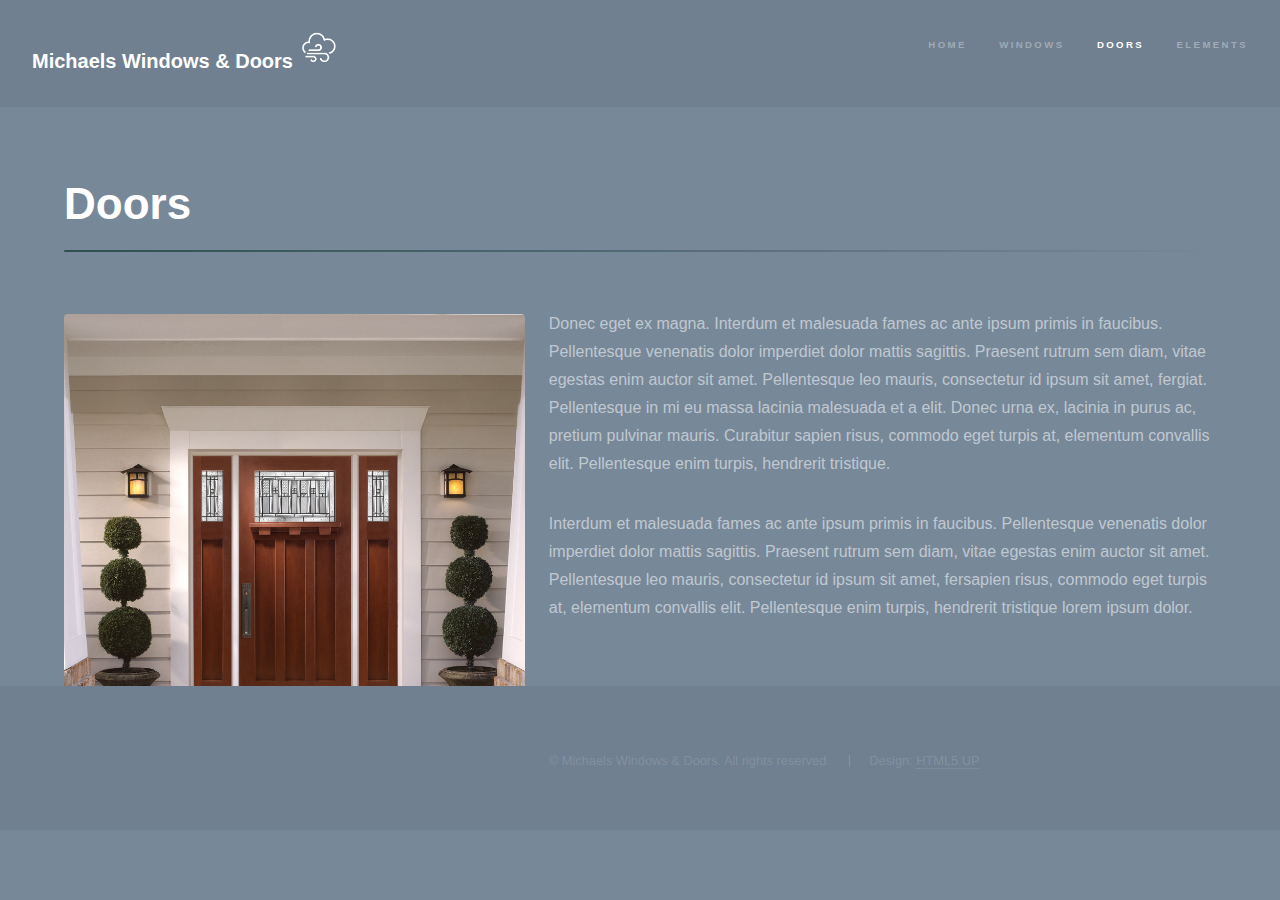
==== commit 2064c1b4: "Update doors.html" ====
--- a/doors.html
+++ b/doors.html
@@ -16,7 +16,7 @@
 
 		<!-- Header -->
 			<header id="header">
-				<a href="index.html" class="title">Michaels Windows &amp; Doors</a>
+				<a href="index.html" class="title">Michaels Windows &amp; Doors <img src="images/lightcloud.png" class="genericimg"></a>
 				<nav>
 					<ul>
 						<li><a href="index.html">Home</a></li>
@@ -61,4 +61,4 @@
 			<script src="assets/js/main.js"></script>
 
 	</body>
-</html>+</html>
--- a/assets/css/main.css
+++ b/assets/css/main.css
@@ -99,7 +99,7 @@
 
 	body {
 		/*background: #312450;*/
-		background: slategray;
+		background: lightslategray;
 	}
 
 		body.is-preload *, body.is-preload *:before, body.is-preload *:after {
@@ -1916,7 +1916,8 @@
 		button.primary,
 		.button.primary {
 			background-color: #ffffff;
-			color: #312450 !important;
+			/* color: #312450 !important; */
+			color: slategray !important;
 		}
 
 			input[type="submit"].primary:after,
@@ -2357,7 +2358,8 @@
 
 		select option {
 			color: #ffffff;
-			background: #312450;
+			/* background: #312450; */
+			background: slategray;
 		}
 
 		select:focus::-ms-value {
@@ -2526,7 +2528,8 @@
 			display: block;
 			background: #ffffff;
 			border-radius: 100%;
-			color: #312450;
+			/* color: #312450; */
+			color: slategray;
 			text-align: center;
 			line-height: 2.5em;
 			margin: 0 0 1.3em 0;
@@ -3037,7 +3040,7 @@
 				-webkit-transition: opacity 1s ease;
 				-ms-transition: opacity 1s ease;
 				transition: opacity 1s ease;
-				background: rgba(49, 36, 80, 0.9);
+				background: rgba(54, 79, 78, 0.9);
 				content: '';
 				display: block;
 				height: 100%;
@@ -3251,7 +3254,8 @@
 			}
 
 		.wrapper.alt {
-			background-color: #261c3e;
+			/* background-color: #261c3e; */
+			background-color: slategray;
 		}
 
 		.wrapper.style1 {
@@ -3387,7 +3391,7 @@
 		display: -webkit-flex;
 		display: -ms-flex;
 		display: flex;
-		background-color: lightslategrey;
+		background-color: slategray;
 		cursor: default;
 		padding: 1.75em 2em;
 	}
@@ -3395,7 +3399,7 @@
 		#header > .title {
 			border: 0;
 			color: #ffffff;
-			display: block;
+			display: inline-block;
 			font-size: 1.25em;
 			font-weight: bold;
 		}
@@ -3925,3 +3929,22 @@
 			}
 
 		}
+
+
+	img.iconimg {
+	    filter: invert(1);
+	    @media screen and (max-width: 1280px){
+			height: 3.5em;
+			margin-right: 1em;
+
+	    }
+	    @media screen and (max-width: 736px){
+			display: none;
+	    }
+	}
+	
+	img.genericimg {
+		filter: invert(1);
+		height: 2em;
+	}
+
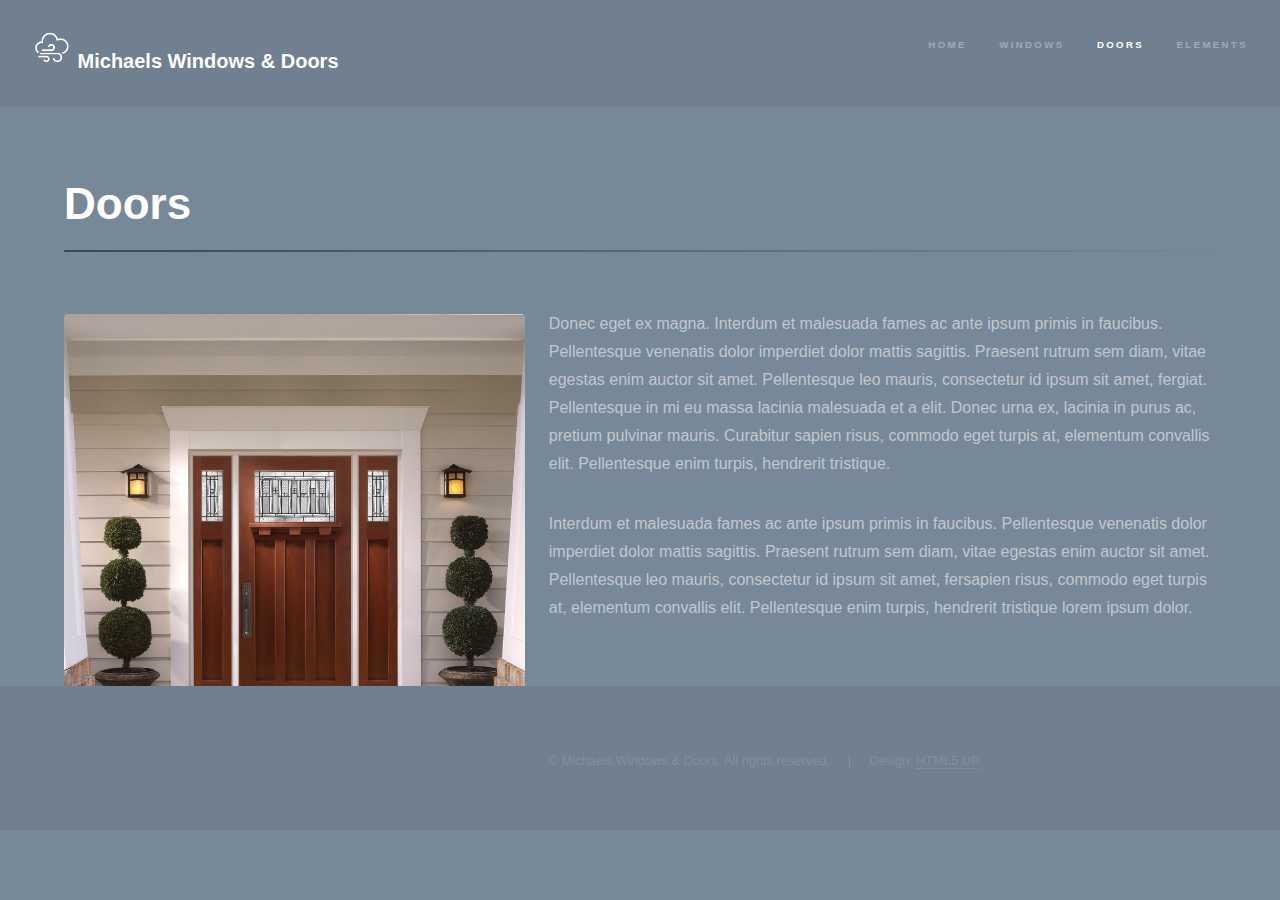
==== commit ef7da772: "Update doors.html" ====
--- a/doors.html
+++ b/doors.html
@@ -16,7 +16,7 @@
 
 		<!-- Header -->
 			<header id="header">
-				<a href="index.html" class="title">Michaels Windows &amp; Doors <img src="images/lightcloud.png" class="genericimg"></a>
+				<a href="index.html" class="title"><img src="images/lightcloud.png" class="genericimg"> Michaels Windows &amp; Doors</a>
 				<nav>
 					<ul>
 						<li><a href="index.html">Home</a></li>
